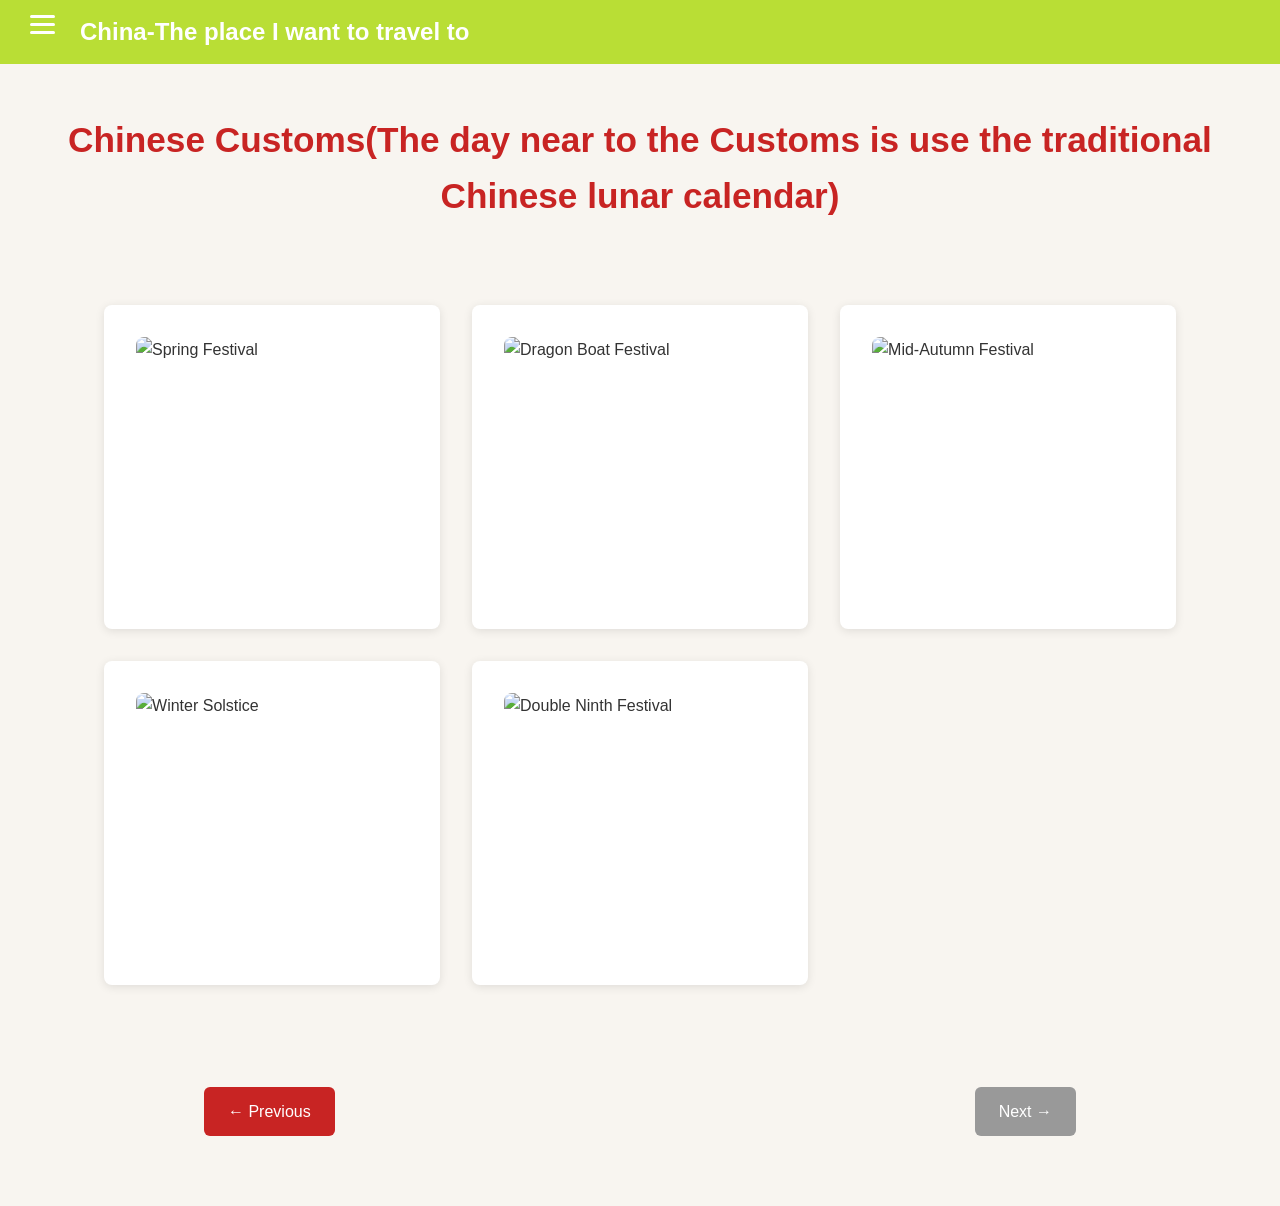
==== customs.html @ 07448933 "save" ====
<!DOCTYPE html>
<html lang="zh-CN">
    <head>
        <meta charset="UTF-8">
        <meta name="viewport" content="width=device-width, initial-scale=1.0">
        <title>Chinese Customs</title>
        <link rel="stylesheet" href="style.css">
    </head>
    <body>
        <nav class="navbar">
            <div class="logo">China-The place I want to travel to</div>
            <div class="hamburger" id="hamburger">
                <span></span>
                <span></span>
                <span></span>
            </div>
            <ul class="nav-list" id="navMenu">
                <li><a href="index.html" class="active">Home</a></li>
                <li><a href="food.html">Signature Dishes</a></li>
                <li><a href="scenery.html">Beautiful Scenery</a></li>
                <li><a href="customs.html">Chinese Customs</a></li>
             </ul>
        </nav>
        <section class="page-title">
            <h2>Chinese Customs(The day near to the Customs is use the traditional Chinese lunar calendar)</h2>
        </section>

        <div class="card-container">
            <div class="card">
            <div class="flip-card">
                <div class="flip-card-inner">
                    <div class="flip-card-front">
                        <img src="https://www.travelchinaguide.com/images/photogallery/2018/1114170326.jpg" class="card-img" alt="Spring Festival">
                        </div>
                        <div class="flip-card-back">
                        <h3>春节(Spring Festival)(first day of the first month)</h3>
                        <p>Pasting couplets and staying up on New Year's Eve; exchanging greetings and welcoming the new year with family.</p>
                    </div>
                </div>
            </div>
        </div>
            <div class="card">
            <div class="flip-card">
                <div class="flip-card-inner">
                    <div class="flip-card-front">
                        <img src="https://encrypted-tbn0.gstatic.com/images?q=tbn:ANd9GcRiQjNRvGY4KHnqLACWZPzh_aSoMiRFovhc6xnUn5Xjh5AhxQYa3Kr2_QA&s=10" class="card-img" alt="Dragon Boat Festival">
                        </div>
                        <div class="flip-card-back">
                        <h3>端午(Dragon Boat Festival)(fifth day of the fifth month)</h3>
                        <p>Eating *zongzi* and racing dragon boats; hanging mugwort to ward off evil and seek blessings.</p>
                    </div>
                </div>
            </div>
        </div>
            <div class="card">
            <div class="flip-card">
                <div class="flip-card-inner">
                    <div class="flip-card-front">
                        <img src="https://encrypted-tbn0.gstatic.com/images?q=tbn:ANd9GcQI3svqM3B6TQeHIhiV1nhxHFoMT91Zz5U1sGi2Nb-v6PdysYpXMUKOtVLF&s=10" class="card-img" alt="Mid-Autumn Festival">
                        </div>
                        <div class="flip-card-back">
                        <h3>中秋(Mid-Autumn Festival)(15th day of the 8th month)</h3>
                        <p>Admiring the moon and sharing mooncakes; praying for family reunion.</p>
                    </div>
                </div>
            </div>
        </div>
            <div class="card">
            <div class="flip-card">
                <div class="flip-card-inner">
                    <div class="flip-card-front">
                        <img src="https://encrypted-tbn0.gstatic.com/images?q=tbn:ANd9GcTXl61fAe_4JnDyQbxpFhi1qhHfZaBVoM9toe-KyPP7YKgcS0H0PvtBGdg&s=10" class="card-img" alt="Winter Solstice">
                        </div>
                        <div class="flip-card-back">
                        <h3>冬至(Winter Solstice)</h3>
                        <p> Eating dumplings in the North and glutinous rice balls in the South for warmth.</p>
                    </div>
                </div>
            </div>
        </div>
            <div class="card">
            <div class="flip-card">
                <div class="flip-card-inner">
                    <div class="flip-card-front">
                        <img src="https://www.topchinatravel.com/pic/china-guide/festivals/chinese-culture-chongyangjie-03.jpg" class="card-img" alt="Double Ninth Festival">
                        </div>
                        <div class="flip-card-back">
                        <h3>重阳(Double Ninth Festival)(ninth day of the ninth month)</h3>
                        <p>Climbing heights and admiring chrysanthemums; honoring the elderly and wishing for their well-being.</p>
                    </div>
                </div>
            </div>
        </div>
        </div>
        <script>
            const hamburger = document.getElementById('hamburger');
            const navMenu = document.getElementById('navMenu');
            hamburger.addEventListener('click', () => {
            navMenu.classList.toggle('show');});
        </script>
        <div class="page-nav">
            <a href="scenery.html" class="page-btn">← Previous</a>
            <a href="#" class="page-btn disabled">Next →</a>
        </div>
    </body>
</html>
---- style.css ----
* {
    margin: 0;
    padding: 0;
    box-sizing: border-box;
    font-family: "Microsoft Yahei", sans-serif;
}

body {
    background-color: #f8f5f0;
    color: #333;
    line-height: 1.6;
}

.logo {
    color: #fff;
    font-size: 1.5rem;
    font-weight: bold;
}

.navbar {
    background-color: #b9de35;
    display: flex;
    justify-content: space-between;
    align-items: center;
    padding: 0.8rem 5%;
    position: sticky;
    top: 0;
    z-index: 99;
    }

.hamburger {
    display: flex;
    flex-direction: column;
    gap: 5px;
    cursor: pointer;
    position: absolute;
    top: 15px;
    left: 30px;
    z-index: 100;
}
.hamburger span {
    width: 25px;
    height: 3px;
    background: #fff;
    border-radius: 2px;
}

.nav-list {
    position: fixed;
    top: 0;
    left: -220px;
    width: 200px;
    height: 100vh;
    background: #20d5cf;
    flex-direction: column;
    padding-top: 80px;
    gap: 1.5rem;
    transition: left 0.3s ease;
    list-style: none;
}

.nav-list.show {
    left: 0;
}
.nav-list a {
    color: white;
    text-decoration: none;
    padding-left: 30px;
    display: block;
}
.nav-list a.active {
    border-left: 3px solid #ffd700;
}

.navbar {
    position: relative;
    padding-left: 80px;
}

.banner {
    height: 60vh;
    background: linear-gradient(rgba(0,0,0,0.4),rgba(0,0,0,0.4)), url(https://static.ffx.io/images/$zoom_1%2C$multiply_0.2955%2C$ratio_1.777778%2C$width_1976%2C$x_24%2C$y_92/t_crop_custom/q_86%2Cf_auto/bd1872668aa27f1e5f5a1dba49b7ab063976f02b) no-repeat center;
    background-size: cover;
    display: flex;
    align-items: center;
    justify-content: center;
    text-align: center;
    color: white;
}

.banner-text h1 {
    font-size: 2.5rem;
    margin-bottom: 1rem;
}

.intro {
    padding: 4rem 5%;
    text-align: center;
    max-width: 1000px;
    margin: 0 auto;
}

.intro h2 {
    font-size: 2rem;
    margin-bottom: 1.5rem;
    color: #9123c8;
}

.btn-group {
    margin-top: 2rem;
    display: flex;
    gap: 1.5rem;
    justify-content: center;
}

.btn {
    padding: 0.8rem 2rem;
    background-color: #c82423;
    color: white;
    text-decoration: none;
    border-radius: 4px;
    transition: 0.3s;
}

.btn:hover {
    background-color: #f1921e;
}

.page-title {
    padding: 3rem 5%;
    text-align: center;
}

.page-title h2 {
    font-size: 2.2rem;
    color: #c82423;
}

.card-container {
    display: grid;
    grid-template-columns: repeat(auto-fit, minmax(280px, 1fr));
    gap: 2rem;
    padding: 2rem 5%;
    max-width: 1200px;
    margin: 0 auto;
}

.card {
    background: white;
    padding: 2rem;
    border-radius: 8px;
    box-shadow: 0 2px 10px rgba(0,0,0,0.1);
    transition: 0.3s;
}

.card:hover {
    transform: translateY(-5px);
}

.card h3 {
    color: #23c84c;
    margin-bottom: 1rem;
}

.card-img{
    width: 100%;
    height: 260px;
    object-fit: cover;
    border-radius: 6px;
    margin-bottom: 1rem;
}

.page-nav {
    display: flex;
    justify-content: space-between;
    align-items: center;
    margin: 50px auto;
    padding: 20px 5%;
    max-width: 1000px;
}

.page-btn {
    background-color: #c82423;
    color: white;
    padding: 12px 24px;
    text-decoration: none;
    border-radius: 6px;
    transition: background-color 0.3s ease;
}

.page-btn:hover {
    background-color: #f1921e;
}

.page-btn.disabled {
    background-color: #999;
    pointer-events: none;
    cursor: default;
}

.flip-card {
    width: 100%;
    height: 260px;
    perspective: 1000px;
}

.flip-card-inner {
    position: relative;
    width: 100%;
    height: 100%;
    transition: transform 0.6s;
    transform-style: preserve-3d;
}

.flip-card:hover .flip-card-inner {
    transform: rotateY(180deg);
}

.flip-card-front,.flip-card-back {
    position: absolute;
    width: 100%;
    height: 100%;

    backface-visibility: hidden;

    border-radius: 8px;
    overflow: hidden;
}

.flip-card-front img {
    width: 100%;
    height: 100%;
    object-fit: cover;
}

.flip-card-back {
    background: #c82423;
    color: white;

    display: flex;
    flex-direction: column;
    justify-content: center;
    align-items: center;

    padding: 20px;
    text-align: center;

    transform: rotateY(180deg);
}
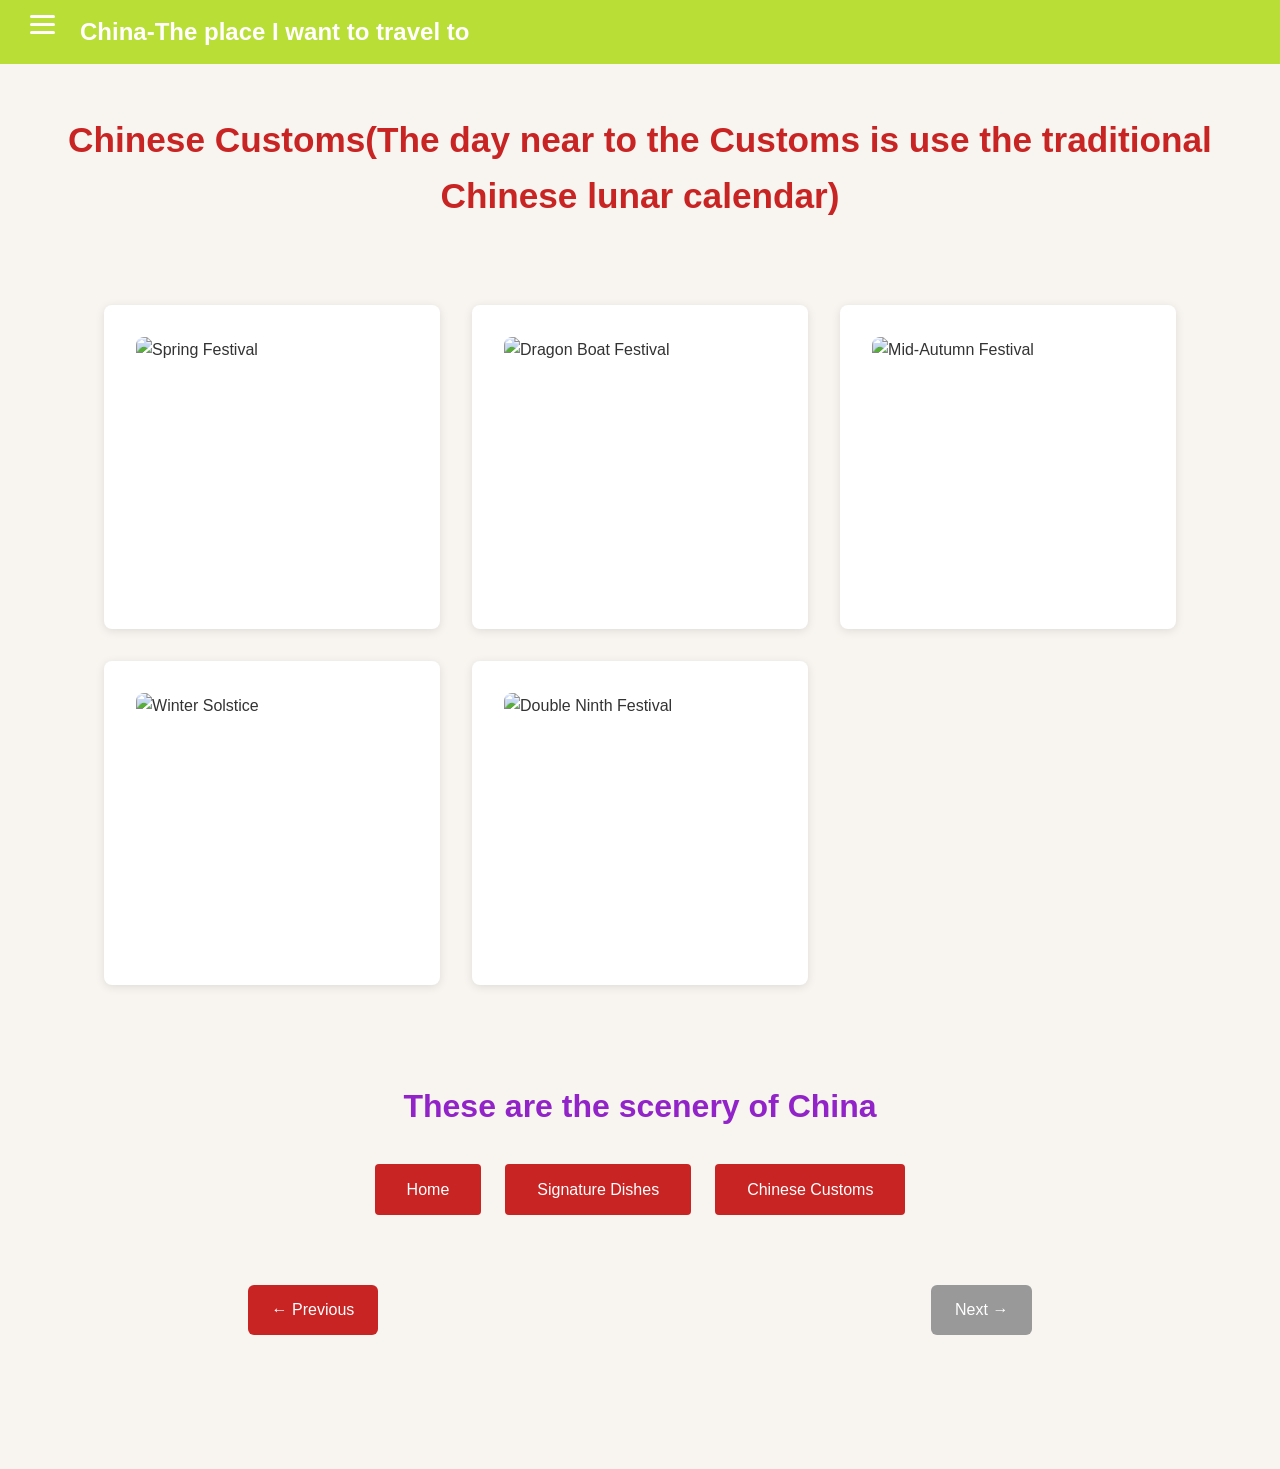
==== commit 0c58955b: "save" ====
--- a/customs.html
+++ b/customs.html
@@ -43,7 +43,7 @@
             <div class="flip-card">
                 <div class="flip-card-inner">
                     <div class="flip-card-front">
-                        <img src="https://encrypted-tbn0.gstatic.com/images?q=tbn:ANd9GcRiQjNRvGY4KHnqLACWZPzh_aSoMiRFovhc6xnUn5Xjh5AhxQYa3Kr2_QA&s=10" class="card-img" alt="Dragon Boat Festival">
+                        <img src="https://imgbdb4.bendibao.com/sl/600_0_/suzhoubdb/xiuxian/20245/29/2024529151706_94593.jpg" class="card-img" alt="Dragon Boat Festival">
                         </div>
                         <div class="flip-card-back">
                         <h3>端午(Dragon Boat Festival)(fifth day of the fifth month)</h3>
@@ -92,6 +92,13 @@
             </div>
         </div>
         </div>
+        <section class="intro">
+            <h2>These are the scenery of China</h2>
+            <div class="btn-group">
+                <a href="index.html" class="btn">Home</a>
+                <a href="food.html" class="btn">Signature Dishes</a>
+                <a href="customs.html" class="btn">Chinese Customs</a>
+            </div>
         <script>
             const hamburger = document.getElementById('hamburger');
             const navMenu = document.getElementById('navMenu');
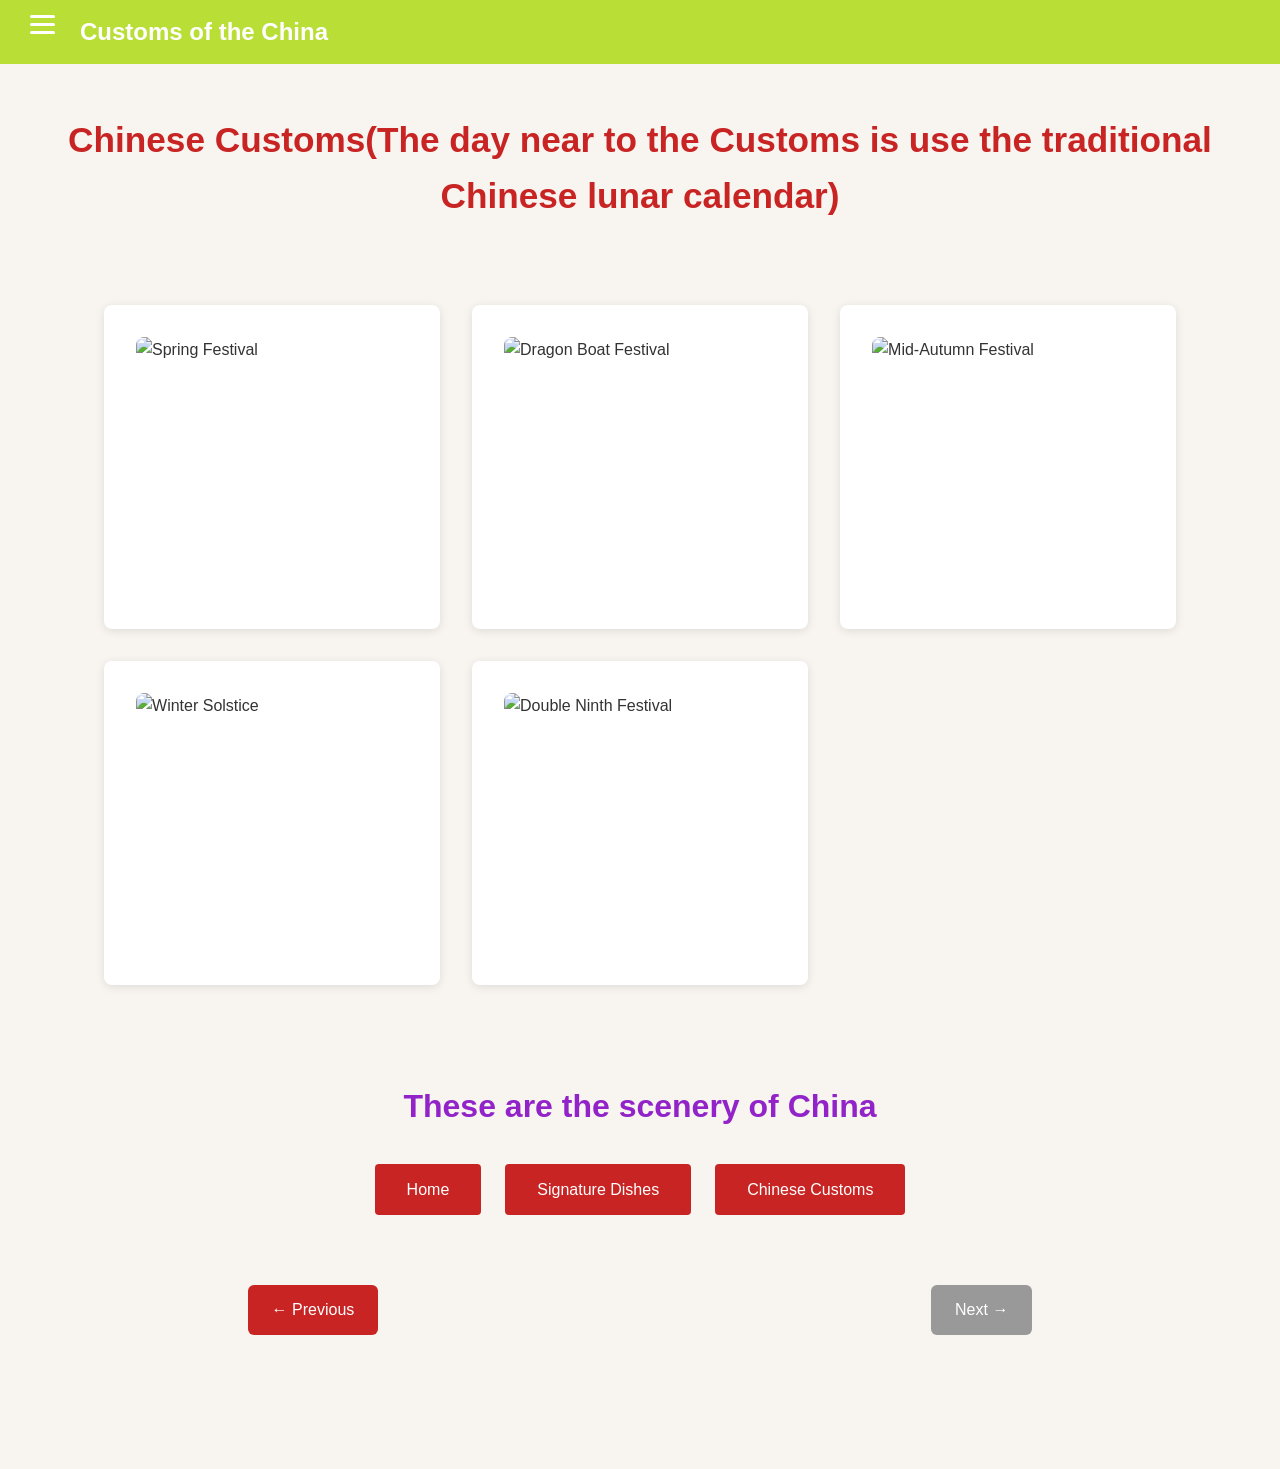
==== commit 027b6bda: "save" ====
--- a/customs.html
+++ b/customs.html
@@ -8,7 +8,7 @@
     </head>
     <body>
         <nav class="navbar">
-            <div class="logo">China-The place I want to travel to</div>
+            <div class="logo">Customs of the China</div>
             <div class="hamburger" id="hamburger">
                 <span></span>
                 <span></span>
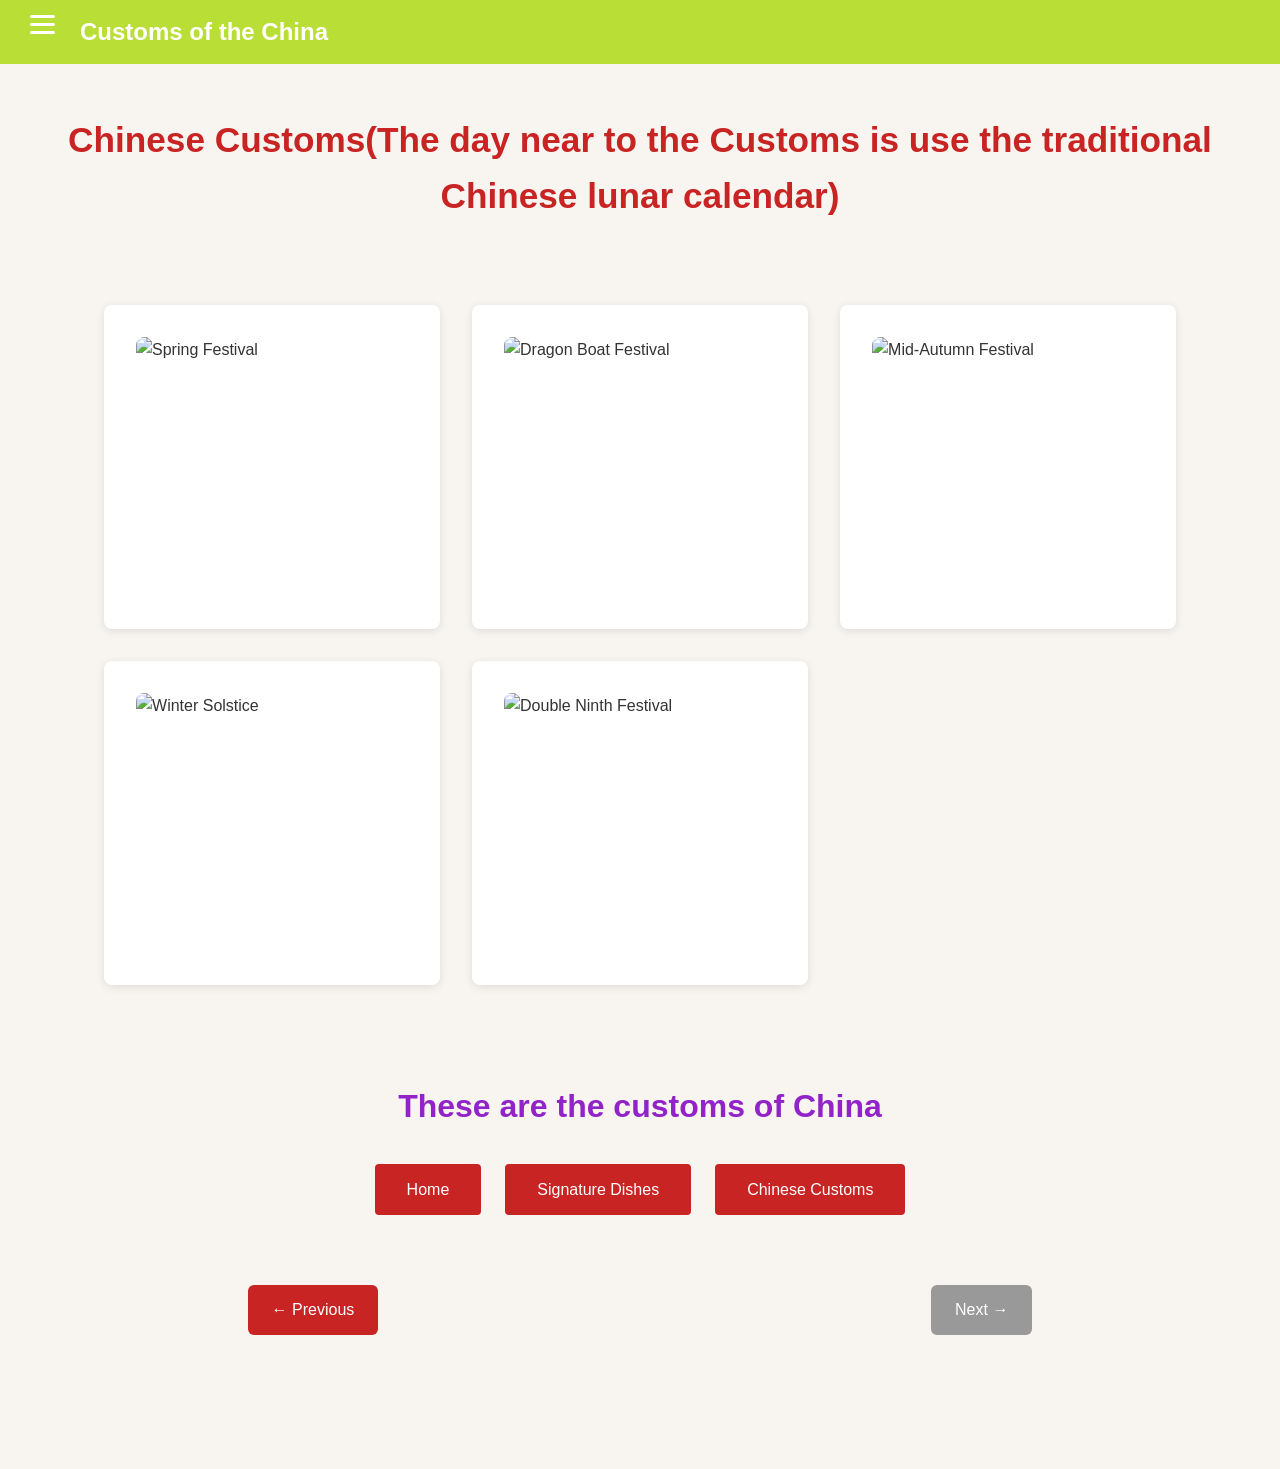
==== commit a1f5a315: "save" ====
--- a/customs.html
+++ b/customs.html
@@ -93,7 +93,7 @@
         </div>
         </div>
         <section class="intro">
-            <h2>These are the scenery of China</h2>
+            <h2>These are the customs of China</h2>
             <div class="btn-group">
                 <a href="index.html" class="btn">Home</a>
                 <a href="food.html" class="btn">Signature Dishes</a>
